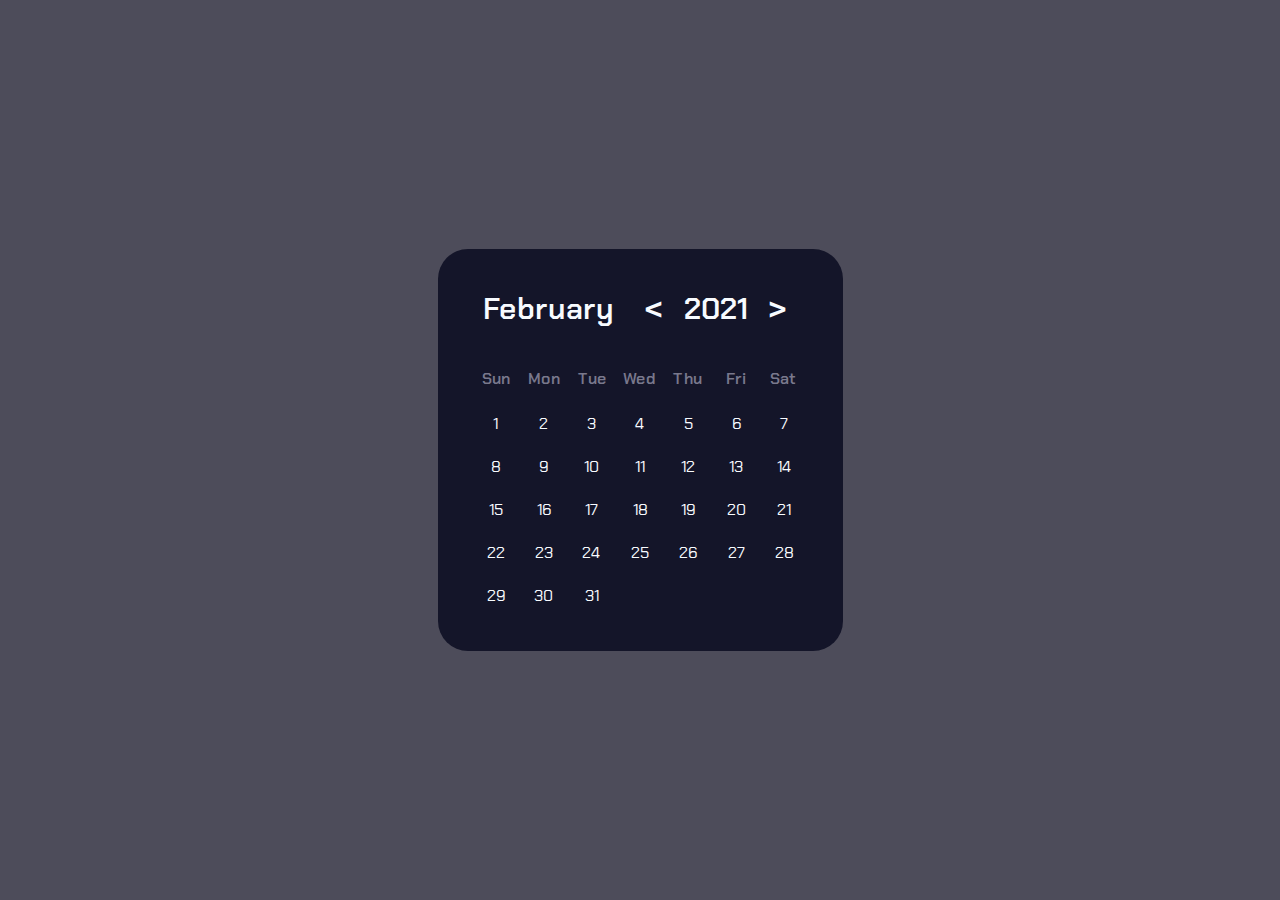
==== Calender/index.html @ 0f7f7916 "calender html and css done" ====
<!DOCTYPE html>
<html lang="en">
  <head>
    <meta charset="UTF-8" />
    <meta name="viewport" content="width=device-width, initial-scale=1.0" />
    <title>Calendar</title>
    <link rel="stylesheet" href="style.css" />
  </head>

  <body>
    <div class="calendar">
      <div class="calendar-header">
        <span class="month-picker" id="month-picker">February</span>
        <div class="year-picker">
          <span class="year-change" id="prev-year">
            <pre><</pre>
          </span>
          <span id="year">2021</span>
          <span class="year-change" id="next-year">
            <pre>></pre>
          </span>
        </div>
      </div>
      <div class="calendar-body">
        <div class="calendar-week-day">
          <div>Sun</div>
          <div>Mon</div>
          <div>Tue</div>
          <div>Wed</div>
          <div>Thu</div>
          <div>Fri</div>
          <div>Sat</div>
        </div>
        <div class="calendar-days">
          <li>1</li>
          <li>2</li>
          <li>3</li>
          <li>4</li>
          <li>5</li>
          <li>6</li>
          <li>7</li>
          <li>8</li>
          <li>9</li>
          <li>10</li>
          <li>11</li>
          <li>12</li>
          <li>13</li>
          <li>14</li>
          <li>15</li>
          <li>16</li>
          <li>17</li>
          <li>18</li>
          <li>19</li>
          <li>20</li>
          <li>21</li>
          <li>22</li>
          <li>23</li>
          <li>24</li>
          <li>25</li>
          <li>26</li>
          <li>27</li>
          <li>28</li>
          <li>29</li>
          <li>30</li>
          <li>31</li>
        </div>
      </div>
    </div>

    <script src="script.js"></script>
  </body>
</html>
---- Calender/style.css ----
@import url("https://fonts.googleapis.com/css2?family=Chakra+Petch:wght@500&display=swap");
:root {
  --light-body: #4d4c5a;
  --light-main: #141529;
  --light-second: #79788c;
  --light-hover: #323048;
  --light-text: #f8fbff;
  --blue: #0000ff;
  --white: #fff;
  --shadow: rgba(100, 100, 111, 0.2) 0px 7px 29px 0px;
  --font-family: "Chakra Petch", sans-serif;
}

* {
  padding: 0;
  margin: 0;
  box-sizing: border-box;
}

html,
body {
  height: 100vh;
  display: grid;
  place-items: center;
  font-family: var(--font-family);
  background-color: var(--light-body);
}

.calendar {
  height: max-content;
  width: max-content;
  background-color: var(--light-main);
  border-radius: 30px;
  padding: 25px;
  position: relative;
  overflow: hidden;
}
.calendar-header {
  display: flex;
  justify-content: space-between;
  align-items: center;
  font-size: 30px;
  font-weight: 600;
  color: var(--light-text);
  padding: 10px;
}

.calendar-body {
  padding: 10px;
}

.calendar-week-day {
  height: 50px;
  display: grid;
  grid-template-columns: repeat(7, 1fr);
  font-weight: 600;
}

.calendar-week-day div {
  display: grid;
  place-items: center;
  color: var(--light-second);
}

.calendar-days {
  display: grid;
  grid-template-columns: repeat(7, 1fr);
  gap: 2px;
  color: var(--light-text);
}
.calendar-days li {
  list-style: none;
  text-align: center;
  padding: 10px;
}
.calendar-days li:hover {
  background-color: var(--light-hover);
  border-radius: 8px;
}
.month-picker {
  padding: 5px 10px;
  border-radius: 10px;
  cursor: pointer;
}

.month-picker:hover,
.year-change:hover {
  background-color: var(--light-hover);
}

.year-picker {
  display: flex;
  align-items: center;
}
.year-change {
  height: 40px;
  width: 40px;
  border-radius: 50%;
  display: grid;
  place-items: center;
  margin: 0 10px;
  cursor: pointer;
}
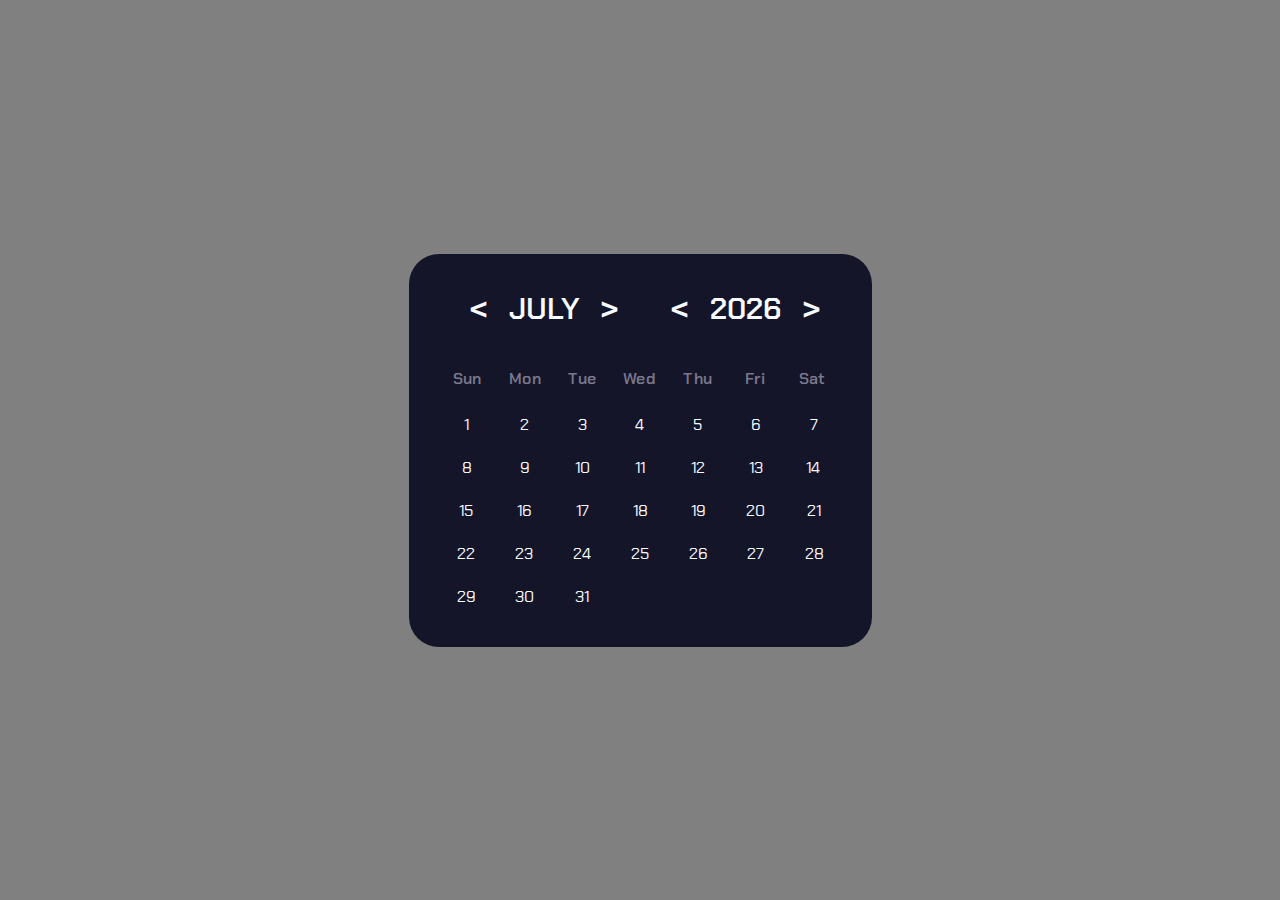
==== commit 967cebae: "month year done js" ====
--- a/Calender/index.html
+++ b/Calender/index.html
@@ -10,12 +10,20 @@
   <body>
     <div class="calendar">
       <div class="calendar-header">
-        <span class="month-picker" id="month-picker">February</span>
+        <div class="month-picker" id="month-picker">
+          <span class="month-change" id="prev-month">
+            <pre><</pre>
+          </span>
+          <span id="month"></span>
+          <span class="month-change" id="next-month">
+            <pre>></pre>
+          </span>
+        </div>
         <div class="year-picker">
           <span class="year-change" id="prev-year">
             <pre><</pre>
           </span>
-          <span id="year">2021</span>
+          <span id="year"></span>
           <span class="year-change" id="next-year">
             <pre>></pre>
           </span>
--- a/Calender/style.css
+++ b/Calender/style.css
@@ -1,6 +1,6 @@
 @import url("https://fonts.googleapis.com/css2?family=Chakra+Petch:wght@500&display=swap");
 :root {
-  --light-body: #4d4c5a;
+  --light-body: grey;
   --light-main: #141529;
   --light-second: #79788c;
   --light-hover: #323048;
@@ -31,7 +31,7 @@
   width: max-content;
   background-color: var(--light-main);
   border-radius: 30px;
-  padding: 25px;
+  padding: 20px;
   position: relative;
   overflow: hidden;
 }
@@ -83,16 +83,18 @@
   cursor: pointer;
 }
 
-.month-picker:hover,
+.month-change:hover,
 .year-change:hover {
   background-color: var(--light-hover);
 }
 
-.year-picker {
+.year-picker,
+.month-picker {
   display: flex;
   align-items: center;
 }
-.year-change {
+.year-change,
+.month-change {
   height: 40px;
   width: 40px;
   border-radius: 50%;
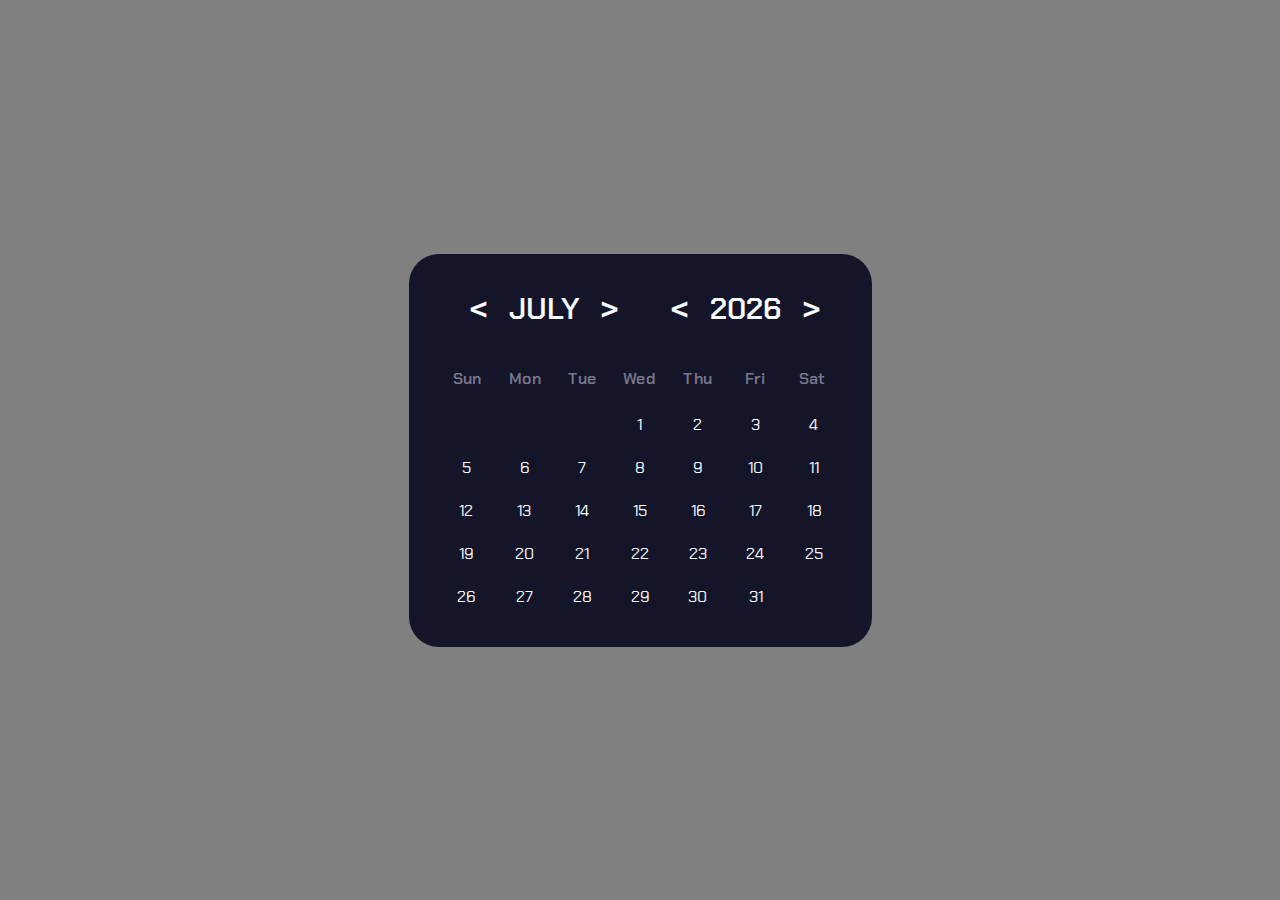
==== commit c35da1f5: "calender done and calculator preview add" ====
--- a/Calender/index.html
+++ b/Calender/index.html
@@ -39,39 +39,7 @@
           <div>Fri</div>
           <div>Sat</div>
         </div>
-        <div class="calendar-days">
-          <li>1</li>
-          <li>2</li>
-          <li>3</li>
-          <li>4</li>
-          <li>5</li>
-          <li>6</li>
-          <li>7</li>
-          <li>8</li>
-          <li>9</li>
-          <li>10</li>
-          <li>11</li>
-          <li>12</li>
-          <li>13</li>
-          <li>14</li>
-          <li>15</li>
-          <li>16</li>
-          <li>17</li>
-          <li>18</li>
-          <li>19</li>
-          <li>20</li>
-          <li>21</li>
-          <li>22</li>
-          <li>23</li>
-          <li>24</li>
-          <li>25</li>
-          <li>26</li>
-          <li>27</li>
-          <li>28</li>
-          <li>29</li>
-          <li>30</li>
-          <li>31</li>
-        </div>
+        <div id="calendar-days"></div>
       </div>
     </div>
 
--- a/Calender/style.css
+++ b/Calender/style.css
@@ -62,18 +62,18 @@
   color: var(--light-second);
 }
 
-.calendar-days {
+#calendar-days {
   display: grid;
   grid-template-columns: repeat(7, 1fr);
   gap: 2px;
   color: var(--light-text);
 }
-.calendar-days li {
+#calendar-days li {
   list-style: none;
   text-align: center;
   padding: 10px;
 }
-.calendar-days li:hover {
+#calendar-days li:hover {
   background-color: var(--light-hover);
   border-radius: 8px;
 }
@@ -82,7 +82,6 @@
   border-radius: 10px;
   cursor: pointer;
 }
-
 .month-change:hover,
 .year-change:hover {
   background-color: var(--light-hover);
